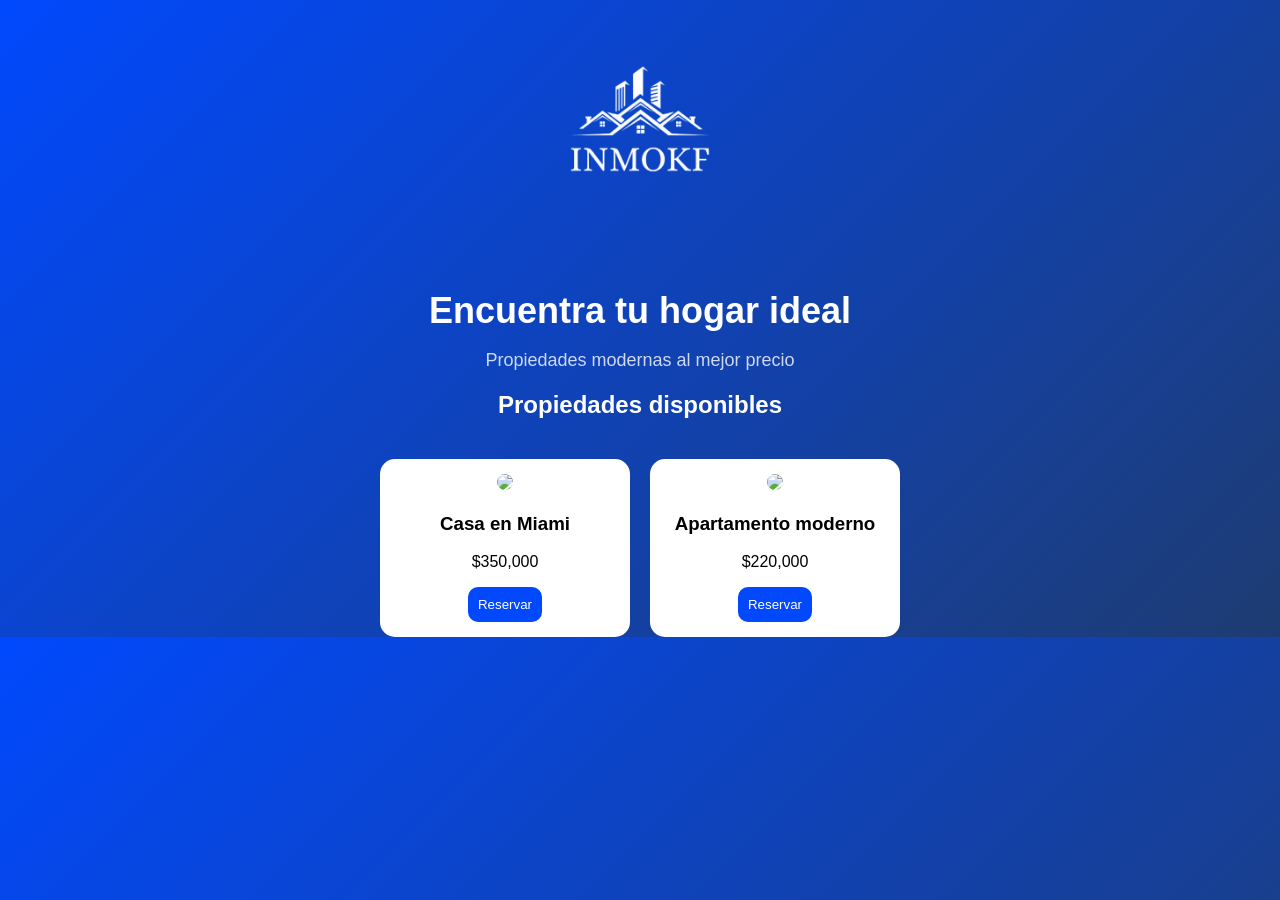
==== index.html @ 556b5c1d "pagina web" ====
<!DOCTYPE html>
<html lang="es">
<head>
  <meta charset="UTF-8">
  <title>INMO KF</title>
  <link rel="stylesheet" href="styles.css">
</head>
<body>

<header class="header">
 <img src="logo.png" class="logo">
</header>

<!-- HERO -->
<section class="hero">
  <h1>Encuentra tu hogar ideal</h1>
  <p>Propiedades modernas al mejor precio</p>
</section>

<!-- PROPIEDADES -->
<section>
  <h2>Propiedades disponibles</h2>
  <div id="lista"></div>
</section>

<script src="script.js"></script>

</body>
</html>
---- styles.css ----
body {
  margin: 0;
  font-family: Arial, sans-serif;
  background: linear-gradient(135deg, #0149fd, #1e3c72);
  color: white;
  text-align: center;
}

/* HEADER */
.header {
  padding: 20px;
}

/* LOGO */
.logo {
  width: 220px;
  display: block;
  margin: 0 auto;
}

/* HERO */
.hero {
  margin-top: 10px;
}

.hero h1 {
  font-size: 36px;
  margin-bottom: 10px;
}

.hero p {
  font-size: 18px;
  opacity: 0.8;
}

/* PROPIEDADES */
#lista {
  display: flex;
  justify-content: center;
  gap: 20px;
  margin-top: 40px;
}

/* TARJETAS */
.card {
  background: white;
  color: black;
  padding: 15px;
  border-radius: 15px;
  width: 220px;
}

.card img {
  width: 100%;
  border-radius: 10px;
}

/* BOTÓN */
button {
  background: #0249fd;
  color: white;
  border: none;
  padding: 10px;
  border-radius: 10px;
  cursor: pointer;
}
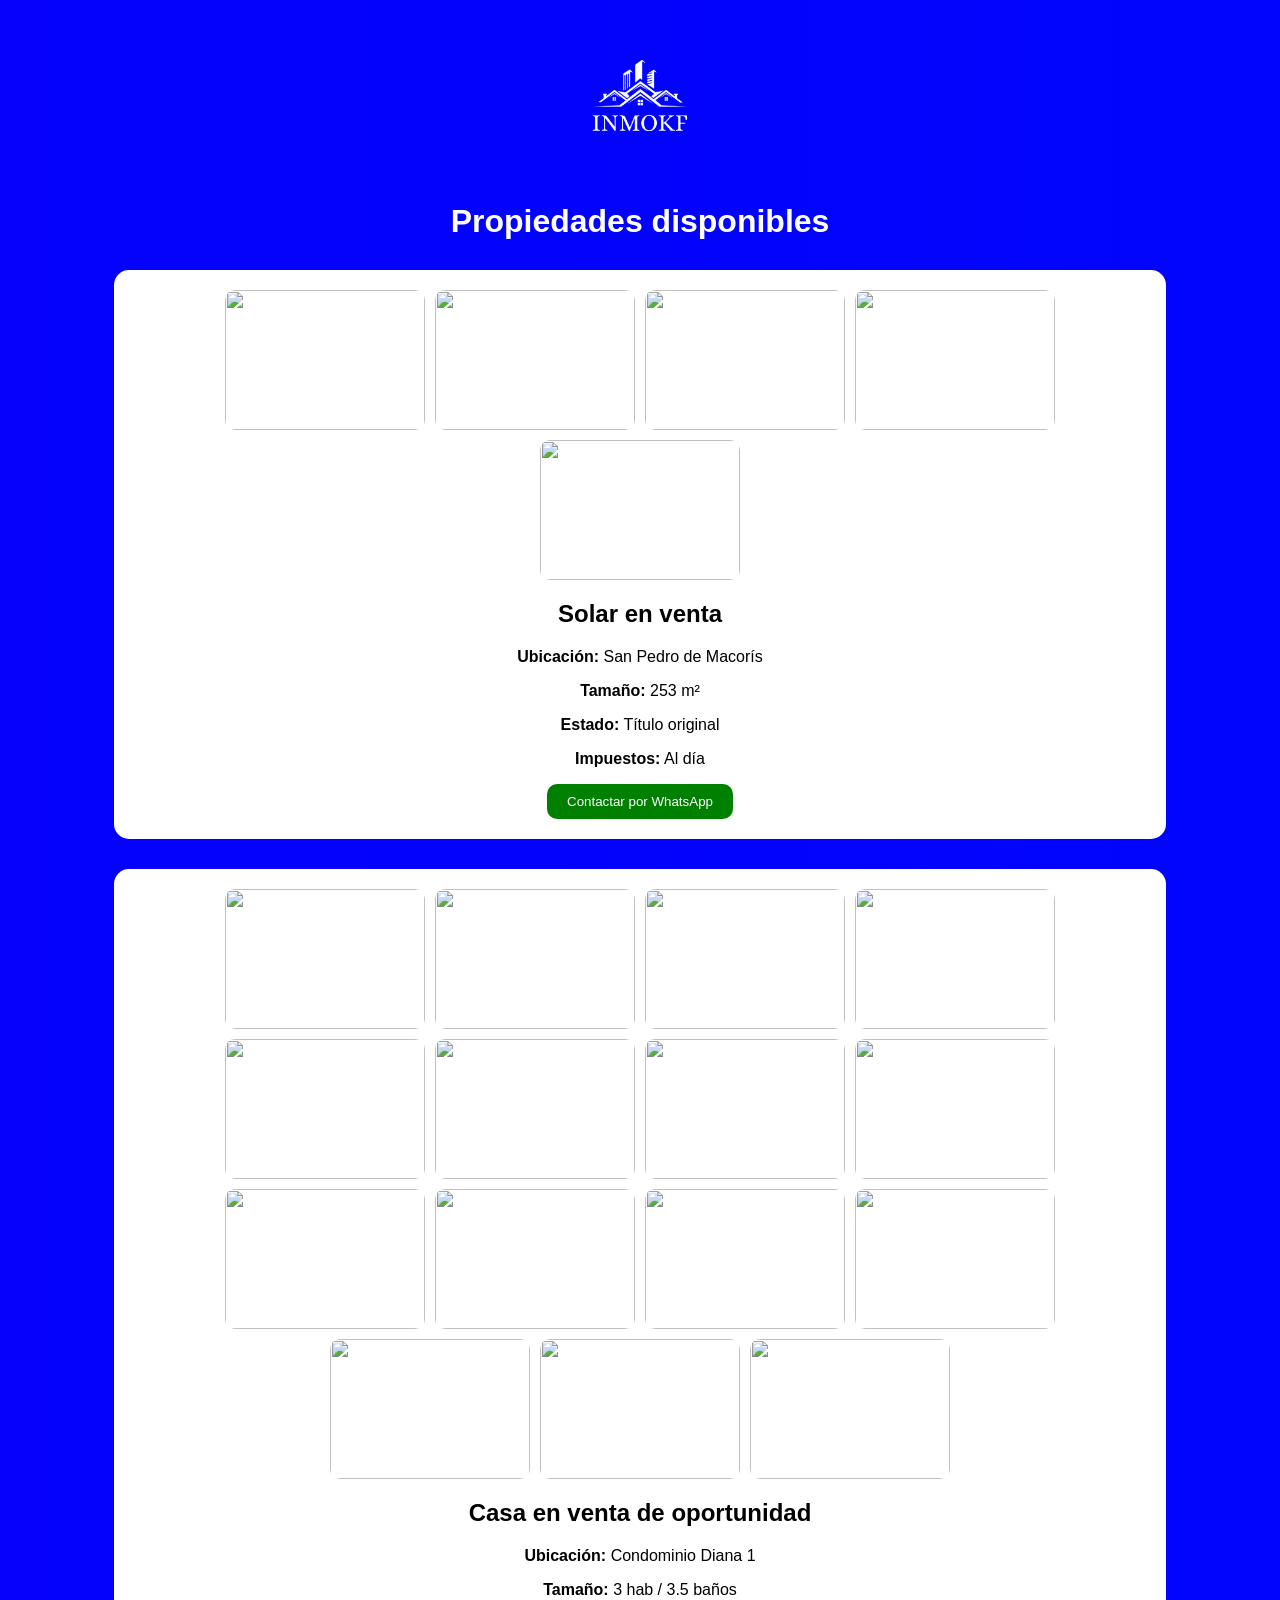
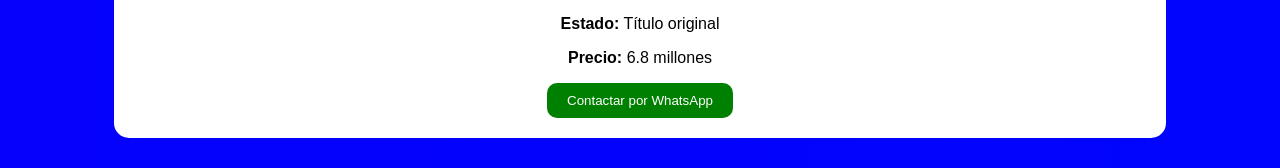
==== commit 66ab8d27: "Add files via upload" ====
--- a/index.html
+++ b/index.html
@@ -1,27 +1,104 @@
 <!DOCTYPE html>
 <html lang="es">
 <head>
-  <meta charset="UTF-8">
-  <title>INMO KF</title>
-  <link rel="stylesheet" href="styles.css">
+<meta charset="UTF-8">
+<title>INMOKF</title>
+<link rel="stylesheet" href="styles.css">
 </head>
+
 <body>
 
-<header class="header">
- <img src="logo.png" class="logo">
-</header>
+<!-- LOGO -->
+<img src="logo.png" class="logo">
 
-<!-- HERO -->
-<section class="hero">
-  <h1>Encuentra tu hogar ideal</h1>
-  <p>Propiedades modernas al mejor precio</p>
-</section>
+<h1>Propiedades disponibles</h1>
 
-<!-- PROPIEDADES -->
-<section>
-  <h2>Propiedades disponibles</h2>
-  <div id="lista"></div>
-</section>
+<!-- PROPIEDAD 1 -->
+<div class="propiedad">
+
+  <div class="galeria">
+    <img src="img/solar1.jpg" onclick="abrir(this)">
+    <img src="img/solar2.jpg" onclick="abrir(this)">
+    <img src="img/solar3.jpg" onclick="abrir(this)">
+    <img src="img/solar4.jpg" onclick="abrir(this)">
+    <img src="img/solar5.jpg" onclick="abrir(this)">
+  </div>
+
+  <h2>Solar en venta</h2>
+
+  <p><strong>Ubicación:</strong> San Pedro de Macorís</p>
+  <p><strong>Tamaño:</strong> 253 m²</p>
+  <p><strong>Estado:</strong> Título original</p>
+  <p><strong>Impuestos:</strong> Al día</p>
+
+  <button onclick="abrirFormulario('Solar en venta')">
+    Contactar por WhatsApp
+  </button>
+
+</div>
+
+<!-- PROPIEDAD 2 -->
+<div class="propiedad">
+
+  <div class="galeria">
+    <img src="img/solar6.jpg" onclick="abrir(this)">
+    <img src="img/solar7.jpg" onclick="abrir(this)">
+    <img src="img/solar8.jpg" onclick="abrir(this)">
+    <img src="img/solar9.jpg" onclick="abrir(this)">
+    <img src="img/solar10.jpg" onclick="abrir(this)">
+    <img src="img/solar11.jpg" onclick="abrir(this)">
+    <img src="img/solar12.jpg" onclick="abrir(this)">
+    <img src="img/solar14.jpg" onclick="abrir(this)">
+    <img src="img/solar15.jpg" onclick="abrir(this)">
+    <img src="img/solar16.jpg" onclick="abrir(this)">
+    <img src="img/solar17.jpg" onclick="abrir(this)">
+    <img src="img/solar18.jpg" onclick="abrir(this)">
+    <img src="img/solar19.jpg" onclick="abrir(this)">
+    <img src="img/solar20.jpg" onclick="abrir(this)">
+    <img src="img/solar21.jpg" onclick="abrir(this)">
+  </div>
+
+  <h2>Casa en venta de oportunidad</h2>
+
+  <p><strong>Ubicación:</strong> Condominio Diana 1</p>
+  <p><strong>Tamaño:</strong> 3 hab / 3.5 baños</p>
+  <p><strong>Estado:</strong> Título original</p>
+  <p><strong>Precio:</strong> 6.8 millones</p>
+
+  <button onclick="abrirFormulario('Casa en venta de oportunidad')">
+    Contactar por WhatsApp
+  </button>
+
+</div>
+
+<!-- VISOR -->
+<div id="visor" class="visor">
+  <span onclick="cerrar()">X</span>
+  <img id="imgGrande">
+  <button onclick="anterior()">←</button>
+  <button onclick="siguiente()">→</button>
+</div>
+
+<!-- FORMULARIO -->
+<div id="formulario" style="display:none; position:fixed; top:0; left:0; width:100%; height:100%; background:rgba(0,0,0,0.7); justify-content:center; align-items:center;">
+  
+  <div style="background:white; padding:20px; border-radius:10px; width:300px; text-align:center;">
+    
+    <h2>Contáctanos</h2>
+
+    <input id="nombre" placeholder="Nombre completo" style="width:100%; margin:10px 0; padding:10px;">
+    
+    <input id="correo" placeholder="Correo" style="width:100%; margin:10px 0; padding:10px;">
+
+    <button onclick="enviarWhatsApp()">Enviar</button>
+
+    <br><br>
+
+    <button onclick="cerrarFormulario()">Cerrar</button>
+
+  </div>
+
+</div>
 
 <script src="script.js"></script>
 
--- a/styles.css
+++ b/styles.css
@@ -1,66 +1,79 @@
 body {
-  margin: 0;
-  font-family: Arial, sans-serif;
-  background: linear-gradient(135deg, #0149fd, #1e3c72);
+  font-family: Arial;
+  background: linear-gradient(to right, rgb(5, 1, 252), #0105fd);
   color: white;
   text-align: center;
 }
 
-/* HEADER */
-.header {
+.propiedad {
+  background: white;
+  color: black;
   padding: 20px;
+  margin: 30px auto;
+  width: 80%;
+  border-radius: 15px;
 }
 
-/* LOGO */
-.logo {
-  width: 220px;
-  display: block;
-  margin: 0 auto;
+.galeria {
+  display: flex;
+  flex-wrap: wrap;
+  justify-content: center;
+  gap: 10px;
 }
 
-/* HERO */
-.hero {
-  margin-top: 10px;
+.galeria img {
+  width: 200px;
+  height: 140px;
+  object-fit: cover;
+  border-radius: 10px;
+  cursor: pointer;
 }
 
-.hero h1 {
-  font-size: 36px;
-  margin-bottom: 10px;
+/* VISOR */
+.visor {
+  display: none;
+  position: fixed;
+  top: 0;
+  left: 0;
+  width: 100%;
+  height: 100%;
+  background: rgba(0,0,0,0.9);
+  justify-content: center;
+  align-items: center;
+  flex-direction: column;
 }
 
-.hero p {
-  font-size: 18px;
-  opacity: 0.8;
-}
-
-/* PROPIEDADES */
-#lista {
-  display: flex;
-  justify-content: center;
-  gap: 20px;
-  margin-top: 40px;
-}
-
-/* TARJETAS */
-.card {
-  background: white;
-  color: black;
-  padding: 15px;
-  border-radius: 15px;
-  width: 220px;
-}
-
-.card img {
-  width: 100%;
+.visor img {
+  max-width: 80%;
+  max-height: 80%;
   border-radius: 10px;
 }
 
-/* BOTÓN */
+.visor span {
+  position: absolute;
+  top: 20px;
+  right: 30px;
+  font-size: 30px;
+  color: white;
+  cursor: pointer;
+}
+
+.visor button {
+  margin: 10px;
+  padding: 10px;
+  font-size: 20px;
+  cursor: pointer;
+}
+
 button {
-  background: #0249fd;
+  background: green;
   color: white;
+  padding: 10px 20px;
   border: none;
-  padding: 10px;
   border-radius: 10px;
-  cursor: pointer;
+}
+
+.logo {
+  width: 150px;
+  margin-top: 20px;
 }
